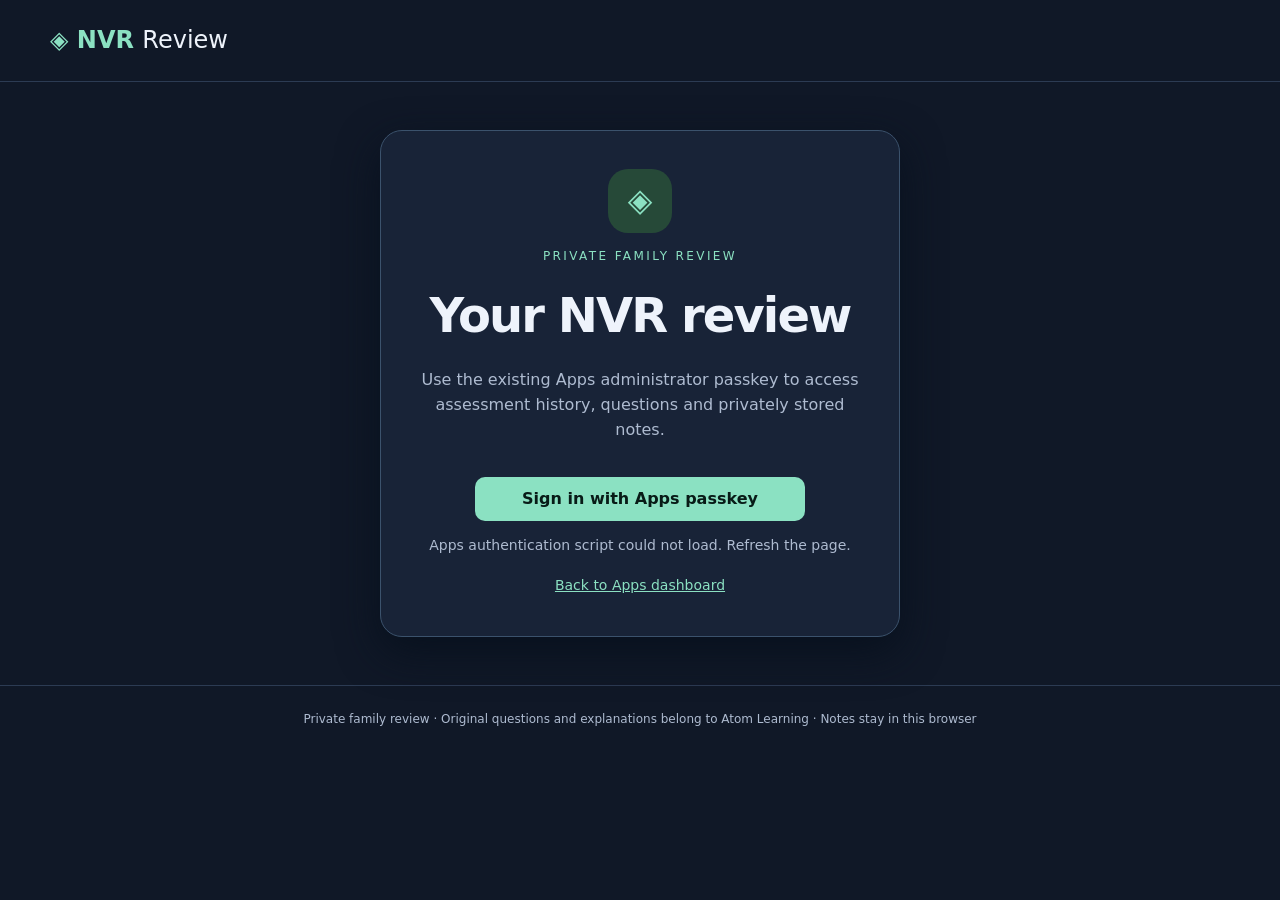
==== NVR/index.html @ 8863543a "deploy(NVR): publish private-Biz passkey app shell without assessment data" ====
<!doctype html>
<html lang="en"><head><meta charset="utf-8"><meta name="referrer" content="no-referrer"><meta http-equiv="Content-Security-Policy" content="default-src 'self'; script-src 'self'; style-src 'self' 'unsafe-inline'; connect-src 'self' https://apps-monitor-api.nirav2000-github.workers.dev; img-src 'self' blob: data:; object-src 'none'; base-uri 'none'; form-action 'none'"><meta name="viewport" content="width=device-width,initial-scale=1"><meta name="theme-color" content="#101827"><title>NVR Review · Private assessments</title><link rel="stylesheet" href="style.css?v=0.2.0"></head>
<body><header><a class="brand" href="#">◈ NVR <span>Review</span></a><div class="actions" id="appActions" hidden><label class="button">Import data<input id="import" type="file" accept="application/json,.json" hidden></label><button id="export">Export notes</button><button id="saveNotes" hidden>Save notes</button><button id="signOutBtn" hidden>Sign out</button><span class="version">v0.2.0</span></div></header>
<section id="accessGate" class="access-gate" aria-labelledby="accessTitle">
  <div class="access-shell"><div class="access-icon">◈</div><p class="eyebrow">PRIVATE FAMILY REVIEW</p>
    <h1 id="accessTitle">Your NVR review</h1>
    <p>Use the existing Apps administrator passkey to access assessment history, questions and privately stored notes.</p>
    <button type="button" id="signInBtn" class="sign-in-button">Sign in with Apps passkey</button>
    <p id="loginMessage" role="status" aria-live="polite">Checking your Apps session…</p>
    <a href="https://nirav2000.github.io/Apps/">Back to Apps dashboard</a>
  </div>
</section>
<main id="reviewMain" hidden><section class="intro"><p class="eyebrow">UNDERSTAND THE PATTERN</p><h1>Small clues. Clearer thinking.</h1><p>Review past work, notice recurring mistakes, and practise the technique behind the answer.</p></section><p id="message" role="status" aria-live="polite">Waiting for authentication…</p><p id="cloudStatus" class="cloud-status" role="status" aria-live="polite"></p><div id="metrics" class="metrics"></div>
<nav class="tabs" aria-label="Views"><button data-view="tests" aria-pressed="true">Activities</button><button data-view="questions" aria-pressed="false">Question review</button><button data-view="progress" aria-pressed="false">Progress & techniques</button></nav>
<section id="tests" class="view"><div class="heading"><h2>Your activity history</h2><label>Search <input id="search" type="search" placeholder="Find an activity"></label></div><div id="activity-list" class="activity-list"></div></section>
<section id="questions" class="view" hidden><div class="heading"><h2>Take another look</h2><div class="filters"><label>Activity<select id="activity"><option value="all">All activities</option></select></label><label>Show<select id="filter"><option value="all">All questions</option><option value="wrong">Incorrect answers</option><option value="slow">60 seconds or more</option><option value="missing">Missing details</option><option value="bookmarked">Bookmarked</option></select></label></div></div><div class="review-layout"><div id="question-list" class="question-list" aria-label="Questions"></div><article id="detail" class="detail"><p>Select a question to review.</p></article></div></section>
<section id="progress" class="view" hidden><h2>Accuracy and pace</h2><p class="muted">These activities differ in topic and difficulty. A higher percentage alone does not prove improved ability.</p><div id="history"></div><h2>Topics in the captured questions</h2><div id="topics"></div><h2>A repeatable solving routine</h2><div class="routine"><div><b>1 · Separate</b><p>Look at shape, number, shading, position and direction one at a time.</p></div><div><b>2 · Test</b><p>Check your proposed rule against every step or pair, not just one.</p></div><div><b>3 · Eliminate</b><p>Rule out options that fail one feature. Check the remaining features.</p></div><div><b>4 · Explain</b><p>Say why your answer fits. On a fresh question, try the same method without help.</p></div></div><p class="muted">This is general technique guidance, not a diagnosis of why any particular answer was wrong.</p></section></main>
<footer>Private family review · Original questions and explanations belong to Atom Learning · Notes stay in this browser</footer><script src="https://nirav2000.github.io/Apps/apps-passkey-auth.js"></script><script type="module" src="app.js?v=0.2.0"></script></body></html>
---- NVR/style.css ----
:root{color-scheme:dark;--bg:#101827;--panel:#182337;--line:#2c3b53;--text:#eef3fb;--muted:#aebbd0;--mint:#8be1c2;--amber:#ffd18a;--red:#ffa5af}*{box-sizing:border-box}body{margin:0;background:var(--bg);color:var(--text);font:16px/1.55 system-ui,-apple-system,sans-serif}header{display:flex;align-items:center;justify-content:space-between;gap:20px;padding:22px max(24px,calc((100vw - 1180px)/2));border-bottom:1px solid var(--line)}.brand{font-size:24px;font-weight:750;color:var(--mint);text-decoration:none}.brand span{color:var(--text);font-weight:400}.actions,.filters,.heading{display:flex;align-items:center;gap:14px;flex-wrap:wrap}.version{font-size:12px;color:var(--muted)}main{max-width:1180px;padding:28px 24px 64px;margin:auto}.intro{padding:24px 0}.eyebrow{font-size:12px;letter-spacing:.2em;color:var(--mint)}h1{font-size:clamp(30px,5vw,48px);letter-spacing:-.04em;margin:8px 0}h2{font-size:24px}h3{font-size:20px}.intro p:last-child,.muted{color:var(--muted)}button,.button,select,input,textarea{font:inherit;color:inherit;background:var(--panel);border:1px solid var(--line);border-radius:10px;padding:10px 14px}button,.button{cursor:pointer;display:inline-block}button:hover,.button:hover{border-color:var(--mint)}button:focus-visible,input:focus-visible,select:focus-visible,summary:focus-visible{outline:3px solid var(--mint);outline-offset:3px}label{font-size:13px;color:var(--muted)}label input,label select{display:block;margin-top:4px}.button{color:var(--text)}#message{padding:16px 20px;background:#302b22;border:1px solid #695739;border-radius:12px;color:var(--amber)}.metrics{display:grid;grid-template-columns:repeat(4,1fr);gap:16px;margin:24px 0}.metric{padding:20px;background:var(--panel);border-radius:14px}.metric b{display:block;font-size:32px;line-height:1.2}.metric span{color:var(--muted);font-size:13px}.tabs{display:flex;gap:8px;border-bottom:1px solid var(--line);padding-bottom:18px;margin-bottom:24px;flex-wrap:wrap}.tabs button[aria-pressed=true]{background:var(--mint);color:#10281f;border-color:var(--mint)}.heading{justify-content:space-between;margin-bottom:20px}.activity-list{display:grid;grid-template-columns:repeat(2,1fr);gap:16px}.activity-card{display:block;text-align:left;padding:22px;min-width:0}.activity-card h3{margin:8px 0}.activity-card small{color:var(--muted)}.score{font-size:28px;font-weight:700;display:block;margin-top:14px}.badge{display:inline-block;font-size:12px;padding:3px 8px;border-radius:6px;background:#27374e;color:var(--muted)}.warning{color:var(--amber)}.correct{color:var(--mint)}.incorrect{color:var(--red)}.review-layout{display:grid;grid-template-columns:280px 1fr;gap:20px;align-items:start}.question-list{display:flex;flex-direction:column;gap:7px;max-height:75vh;overflow:auto;padding:2px}.question-list button{text-align:left;padding:12px}.question-list button[aria-pressed=true]{border-color:var(--mint);background:#203f3d}.question-list small{display:block;color:var(--muted)}.detail{background:var(--panel);border-radius:16px;padding:24px;min-width:0}.question-image{background:white;padding:16px;border-radius:10px;margin:20px 0}.question-image img{display:block;max-width:100%;max-height:460px;margin:auto}.options{display:grid;grid-template-columns:repeat(auto-fit,minmax(125px,1fr));gap:12px;margin:20px 0}.option{border:1px solid var(--line);border-radius:10px;padding:12px}.option.right{border-color:var(--mint)}.option.chosen{background:#27374e}.option img{display:block;background:white;max-width:100%;max-height:160px;margin:10px auto}.option small{display:block}.missing{padding:16px;border:1px dashed #8f774a;border-radius:10px;color:var(--amber)}details{margin:20px 0;border-top:1px solid var(--line);padding-top:16px}summary{cursor:pointer;font-weight:600}.explanation{white-space:pre-wrap;color:var(--muted)}textarea{width:100%;min-height:100px;resize:vertical}.note-label{display:block;margin-top:20px}.table-wrap{overflow:auto}table{border-collapse:collapse;width:100%;margin-bottom:24px}th,td{text-align:left;padding:12px;border-bottom:1px solid var(--line);vertical-align:top}th{color:var(--muted);font-size:13px}.bar{display:block;height:5px;background:var(--mint);border-radius:5px;margin-top:8px}.routine{display:grid;grid-template-columns:repeat(4,1fr);gap:16px}.routine>div{background:var(--panel);padding:18px;border-radius:12px}.routine p{font-size:14px;color:var(--muted)}footer{color:var(--muted);font-size:12px;padding:24px;text-align:center;border-top:1px solid var(--line)}[hidden]{display:none!important}@media(max-width:760px){header{padding:16px;align-items:flex-start}.actions{gap:6px}.actions button,.actions .button{padding:7px 9px;font-size:12px}.version{display:none}main{padding:16px}.metrics{grid-template-columns:repeat(2,1fr);gap:10px}.activity-list{grid-template-columns:1fr}.review-layout{grid-template-columns:1fr}.question-list{max-height:220px}.detail{padding:16px}.routine{grid-template-columns:repeat(2,1fr)}.filters{width:100%}.filters label{flex:1;min-width:120px}.filters select{width:100%}}

[hidden]{display:none!important}
.access-gate{min-height:65vh;display:grid;place-items:center;padding:48px 22px}
.access-shell{width:min(100%,520px);padding:38px 32px;border-radius:22px;background:#182337;border:1px solid #3b526c;text-align:center;box-shadow:0 15px 42px #08111e}
.access-icon{display:grid;place-items:center;margin:0 auto 14px;width:64px;height:64px;border-radius:20px;background:#264938;color:var(--mint);font-size:32px}
.access-shell h1{margin:10px 0 14px}
.access-shell>p:not(.eyebrow){color:var(--muted)}
.access-shell .sign-in-button{background:var(--mint);color:#081b17;border:0;font-weight:750;width:100%;max-width:330px;margin:18px 0 4px}
.access-shell #loginMessage{font-size:14px;margin:10px 0 16px}
.access-shell>a{font-size:14px;color:var(--mint)}
.cloud-status{color:var(--muted);font-size:13px;min-height:1.4rem}
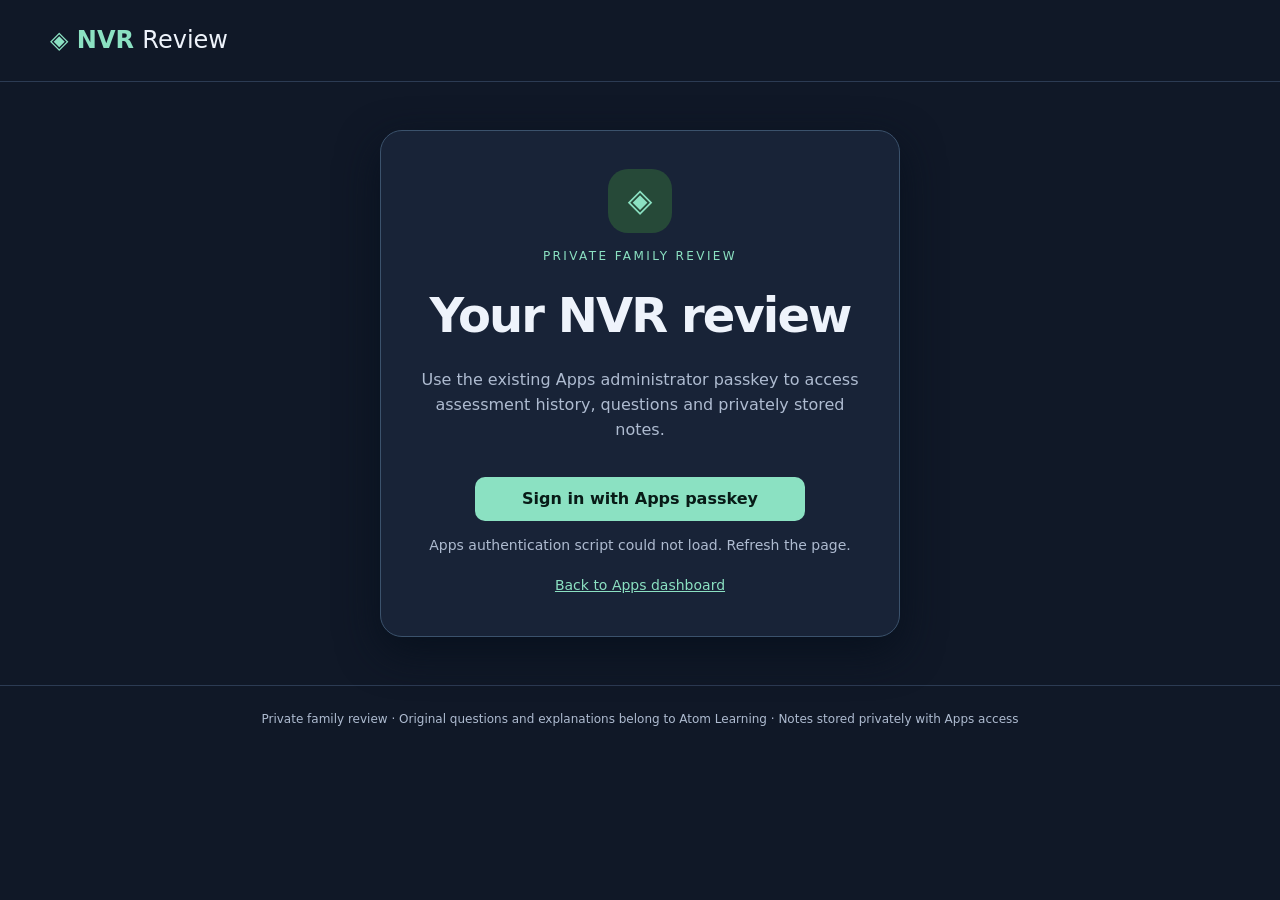
==== commit 611d3658: "deploy(NVR): v0.3.0 private-data-safe thinking coach from Biz 3b2b861bc83d" ====
--- a/NVR/index.html
+++ b/NVR/index.html
@@ -1,6 +1,6 @@
 <!doctype html>
-<html lang="en"><head><meta charset="utf-8"><meta name="referrer" content="no-referrer"><meta http-equiv="Content-Security-Policy" content="default-src 'self'; script-src 'self'; style-src 'self' 'unsafe-inline'; connect-src 'self' https://apps-monitor-api.nirav2000-github.workers.dev; img-src 'self' blob: data:; object-src 'none'; base-uri 'none'; form-action 'none'"><meta name="viewport" content="width=device-width,initial-scale=1"><meta name="theme-color" content="#101827"><title>NVR Review · Private assessments</title><link rel="stylesheet" href="style.css?v=0.2.0"></head>
-<body><header><a class="brand" href="#">◈ NVR <span>Review</span></a><div class="actions" id="appActions" hidden><label class="button">Import data<input id="import" type="file" accept="application/json,.json" hidden></label><button id="export">Export notes</button><button id="saveNotes" hidden>Save notes</button><button id="signOutBtn" hidden>Sign out</button><span class="version">v0.2.0</span></div></header>
+<html lang="en"><head><meta charset="utf-8"><meta name="referrer" content="no-referrer"><meta http-equiv="Content-Security-Policy" content="default-src 'self'; script-src 'self'; style-src 'self' 'unsafe-inline'; connect-src 'self' https://apps-monitor-api.nirav2000-github.workers.dev; img-src 'self' blob: data:; object-src 'none'; base-uri 'none'; form-action 'none'"><meta name="viewport" content="width=device-width,initial-scale=1"><meta name="theme-color" content="#101827"><title>NVR Review · Private assessments</title><link rel="stylesheet" href="style.css?v=0.3.0"></head>
+<body><header><a class="brand" href="#">◈ NVR <span>Review</span></a><div class="actions" id="appActions" hidden><label class="button">Import data<input id="import" type="file" accept="application/json,.json" hidden></label><button id="export">Export notes</button><button id="saveNotes" hidden>Save notes</button><button id="signOutBtn" hidden>Sign out</button><span class="version">v0.3.0</span></div></header>
 <section id="accessGate" class="access-gate" aria-labelledby="accessTitle">
   <div class="access-shell"><div class="access-icon">◈</div><p class="eyebrow">PRIVATE FAMILY REVIEW</p>
     <h1 id="accessTitle">Your NVR review</h1>
@@ -11,8 +11,18 @@
   </div>
 </section>
 <main id="reviewMain" hidden><section class="intro"><p class="eyebrow">UNDERSTAND THE PATTERN</p><h1>Small clues. Clearer thinking.</h1><p>Review past work, notice recurring mistakes, and practise the technique behind the answer.</p></section><p id="message" role="status" aria-live="polite">Waiting for authentication…</p><p id="cloudStatus" class="cloud-status" role="status" aria-live="polite"></p><div id="metrics" class="metrics"></div>
-<nav class="tabs" aria-label="Views"><button data-view="tests" aria-pressed="true">Activities</button><button data-view="questions" aria-pressed="false">Question review</button><button data-view="progress" aria-pressed="false">Progress & techniques</button></nav>
+<nav class="tabs" aria-label="Views"><button data-view="tests" aria-pressed="true">Activities</button><button data-view="questions" aria-pressed="false">Question review</button><button data-view="progress" aria-pressed="false">Progress & techniques</button><button data-view="coach" aria-pressed="false">Thinking insights</button><button data-view="practice" aria-pressed="false">Skill practice</button></nav>
 <section id="tests" class="view"><div class="heading"><h2>Your activity history</h2><label>Search <input id="search" type="search" placeholder="Find an activity"></label></div><div id="activity-list" class="activity-list"></div></section>
 <section id="questions" class="view" hidden><div class="heading"><h2>Take another look</h2><div class="filters"><label>Activity<select id="activity"><option value="all">All activities</option></select></label><label>Show<select id="filter"><option value="all">All questions</option><option value="wrong">Incorrect answers</option><option value="slow">60 seconds or more</option><option value="missing">Missing details</option><option value="bookmarked">Bookmarked</option></select></label></div></div><div class="review-layout"><div id="question-list" class="question-list" aria-label="Questions"></div><article id="detail" class="detail"><p>Select a question to review.</p></article></div></section>
-<section id="progress" class="view" hidden><h2>Accuracy and pace</h2><p class="muted">These activities differ in topic and difficulty. A higher percentage alone does not prove improved ability.</p><div id="history"></div><h2>Topics in the captured questions</h2><div id="topics"></div><h2>A repeatable solving routine</h2><div class="routine"><div><b>1 · Separate</b><p>Look at shape, number, shading, position and direction one at a time.</p></div><div><b>2 · Test</b><p>Check your proposed rule against every step or pair, not just one.</p></div><div><b>3 · Eliminate</b><p>Rule out options that fail one feature. Check the remaining features.</p></div><div><b>4 · Explain</b><p>Say why your answer fits. On a fresh question, try the same method without help.</p></div></div><p class="muted">This is general technique guidance, not a diagnosis of why any particular answer was wrong.</p></section></main>
-<footer>Private family review · Original questions and explanations belong to Atom Learning · Notes stay in this browser</footer><script src="https://nirav2000.github.io/Apps/apps-passkey-auth.js"></script><script type="module" src="app.js?v=0.2.0"></script></body></html>
+<section id="progress" class="view" hidden><h2>Accuracy and pace</h2><p class="muted">These activities differ in topic and difficulty. A higher percentage alone does not prove improved ability.</p><div id="history"></div><h2>Topics in the captured questions</h2><div id="topics"></div><h2>A repeatable solving routine</h2><div class="routine"><div><b>1 · Separate</b><p>Look at shape, number, shading, position and direction one at a time.</p></div><div><b>2 · Test</b><p>Check your proposed rule against every step or pair, not just one.</p></div><div><b>3 · Eliminate</b><p>Rule out options that fail one feature. Check the remaining features.</p></div><div><b>4 · Explain</b><p>Say why your answer fits. On a fresh question, try the same method without help.</p></div></div><p class="muted">This is general technique guidance, not a diagnosis of why any particular answer was wrong.</p></section>
+<section id="coach" class="view" hidden>
+  <h2>Thinking insights: evidence and questions</h2>
+  <p class="muted">First see what the results show. Then ask Sai to explain his thinking. Avoid assuming every incorrect response is a misconception.</p>
+  <div id="coaching-insights"></div><div id="coaching-queue"></div><div id="coaching-observations"></div>
+</section>
+<section id="practice" class="view" hidden>
+  <h2>Skill practice</h2>
+  <p class="muted">Original small exercises, separate from Atom questions. Say the rule aloud, choose an answer, then explain the result. Repeat the same technique on a fresh example later.</p>
+  <div id="practice-lessons" class="lesson-grid"></div><article id="practice-question"></article>
+</section></main>
+<footer>Private family review · Original questions and explanations belong to Atom Learning · Notes stored privately with Apps access</footer><script src="https://nirav2000.github.io/Apps/apps-passkey-auth.js"></script><script type="module" src="app.js?v=0.3.0"></script></body></html>
--- a/NVR/style.css
+++ b/NVR/style.css
@@ -1,4 +1,4 @@
-:root{color-scheme:dark;--bg:#101827;--panel:#182337;--line:#2c3b53;--text:#eef3fb;--muted:#aebbd0;--mint:#8be1c2;--amber:#ffd18a;--red:#ffa5af}*{box-sizing:border-box}body{margin:0;background:var(--bg);color:var(--text);font:16px/1.55 system-ui,-apple-system,sans-serif}header{display:flex;align-items:center;justify-content:space-between;gap:20px;padding:22px max(24px,calc((100vw - 1180px)/2));border-bottom:1px solid var(--line)}.brand{font-size:24px;font-weight:750;color:var(--mint);text-decoration:none}.brand span{color:var(--text);font-weight:400}.actions,.filters,.heading{display:flex;align-items:center;gap:14px;flex-wrap:wrap}.version{font-size:12px;color:var(--muted)}main{max-width:1180px;padding:28px 24px 64px;margin:auto}.intro{padding:24px 0}.eyebrow{font-size:12px;letter-spacing:.2em;color:var(--mint)}h1{font-size:clamp(30px,5vw,48px);letter-spacing:-.04em;margin:8px 0}h2{font-size:24px}h3{font-size:20px}.intro p:last-child,.muted{color:var(--muted)}button,.button,select,input,textarea{font:inherit;color:inherit;background:var(--panel);border:1px solid var(--line);border-radius:10px;padding:10px 14px}button,.button{cursor:pointer;display:inline-block}button:hover,.button:hover{border-color:var(--mint)}button:focus-visible,input:focus-visible,select:focus-visible,summary:focus-visible{outline:3px solid var(--mint);outline-offset:3px}label{font-size:13px;color:var(--muted)}label input,label select{display:block;margin-top:4px}.button{color:var(--text)}#message{padding:16px 20px;background:#302b22;border:1px solid #695739;border-radius:12px;color:var(--amber)}.metrics{display:grid;grid-template-columns:repeat(4,1fr);gap:16px;margin:24px 0}.metric{padding:20px;background:var(--panel);border-radius:14px}.metric b{display:block;font-size:32px;line-height:1.2}.metric span{color:var(--muted);font-size:13px}.tabs{display:flex;gap:8px;border-bottom:1px solid var(--line);padding-bottom:18px;margin-bottom:24px;flex-wrap:wrap}.tabs button[aria-pressed=true]{background:var(--mint);color:#10281f;border-color:var(--mint)}.heading{justify-content:space-between;margin-bottom:20px}.activity-list{display:grid;grid-template-columns:repeat(2,1fr);gap:16px}.activity-card{display:block;text-align:left;padding:22px;min-width:0}.activity-card h3{margin:8px 0}.activity-card small{color:var(--muted)}.score{font-size:28px;font-weight:700;display:block;margin-top:14px}.badge{display:inline-block;font-size:12px;padding:3px 8px;border-radius:6px;background:#27374e;color:var(--muted)}.warning{color:var(--amber)}.correct{color:var(--mint)}.incorrect{color:var(--red)}.review-layout{display:grid;grid-template-columns:280px 1fr;gap:20px;align-items:start}.question-list{display:flex;flex-direction:column;gap:7px;max-height:75vh;overflow:auto;padding:2px}.question-list button{text-align:left;padding:12px}.question-list button[aria-pressed=true]{border-color:var(--mint);background:#203f3d}.question-list small{display:block;color:var(--muted)}.detail{background:var(--panel);border-radius:16px;padding:24px;min-width:0}.question-image{background:white;padding:16px;border-radius:10px;margin:20px 0}.question-image img{display:block;max-width:100%;max-height:460px;margin:auto}.options{display:grid;grid-template-columns:repeat(auto-fit,minmax(125px,1fr));gap:12px;margin:20px 0}.option{border:1px solid var(--line);border-radius:10px;padding:12px}.option.right{border-color:var(--mint)}.option.chosen{background:#27374e}.option img{display:block;background:white;max-width:100%;max-height:160px;margin:10px auto}.option small{display:block}.missing{padding:16px;border:1px dashed #8f774a;border-radius:10px;color:var(--amber)}details{margin:20px 0;border-top:1px solid var(--line);padding-top:16px}summary{cursor:pointer;font-weight:600}.explanation{white-space:pre-wrap;color:var(--muted)}textarea{width:100%;min-height:100px;resize:vertical}.note-label{display:block;margin-top:20px}.table-wrap{overflow:auto}table{border-collapse:collapse;width:100%;margin-bottom:24px}th,td{text-align:left;padding:12px;border-bottom:1px solid var(--line);vertical-align:top}th{color:var(--muted);font-size:13px}.bar{display:block;height:5px;background:var(--mint);border-radius:5px;margin-top:8px}.routine{display:grid;grid-template-columns:repeat(4,1fr);gap:16px}.routine>div{background:var(--panel);padding:18px;border-radius:12px}.routine p{font-size:14px;color:var(--muted)}footer{color:var(--muted);font-size:12px;padding:24px;text-align:center;border-top:1px solid var(--line)}[hidden]{display:none!important}@media(max-width:760px){header{padding:16px;align-items:flex-start}.actions{gap:6px}.actions button,.actions .button{padding:7px 9px;font-size:12px}.version{display:none}main{padding:16px}.metrics{grid-template-columns:repeat(2,1fr);gap:10px}.activity-list{grid-template-columns:1fr}.review-layout{grid-template-columns:1fr}.question-list{max-height:220px}.detail{padding:16px}.routine{grid-template-columns:repeat(2,1fr)}.filters{width:100%}.filters label{flex:1;min-width:120px}.filters select{width:100%}}
+:root{color-scheme:dark;--bg:#101827;--panel:#182337;--line:#2c3b53;--text:#eef3fb;--muted:#aebbd0;--mint:#8be1c2;--amber:#ffd18a;--red:#ffa5af}*{box-sizing:border-box}body{margin:0;background:var(--bg);color:var(--text);font:16px/1.55 system-ui,-apple-system,sans-serif}header{display:flex;align-items:center;justify-content:space-between;gap:20px;padding:22px max(24px,calc((100vw - 1180px)/2));border-bottom:1px solid var(--line)}.brand{font-size:24px;font-weight:750;color:var(--mint);text-decoration:none}.brand span{color:var(--text);font-weight:400}.actions,.filters,.heading{display:flex;align-items:center;gap:14px;flex-wrap:wrap}.version{font-size:12px;color:var(--muted)}main{max-width:1180px;padding:28px 24px 64px;margin:auto}.intro{padding:24px 0}.eyebrow{font-size:12px;letter-spacing:.2em;color:var(--mint)}h1{font-size:clamp(30px,5vw,48px);letter-spacing:-.04em;margin:8px 0}h2{font-size:24px}h3{font-size:20px}.intro p:last-child,.muted{color:var(--muted)}button,.button,select,input,textarea{font:inherit;color:inherit;background:var(--panel);border:1px solid var(--line);border-radius:10px;padding:10px 14px}button,.button{cursor:pointer;display:inline-block}button:hover,.button:hover{border-color:var(--mint)}button:focus-visible,input:focus-visible,select:focus-visible,summary:focus-visible{outline:3px solid var(--mint);outline-offset:3px}label{font-size:13px;color:var(--muted)}label input,label select{display:block;margin-top:4px}.button{color:var(--text)}#message{padding:16px 20px;background:#302b22;border:1px solid #695739;border-radius:12px;color:var(--amber)}.metrics{display:grid;grid-template-columns:repeat(4,1fr);gap:16px;margin:24px 0}.metric{padding:20px;background:var(--panel);border-radius:14px}.metric b{display:block;font-size:32px;line-height:1.2}.metric span{color:var(--muted);font-size:13px}.tabs{display:flex;gap:8px;border-bottom:1px solid var(--line);padding-bottom:18px;margin-bottom:24px;flex-wrap:wrap}.tabs button[aria-pressed=true]{background:var(--mint);color:#10281f;border-color:var(--mint)}.heading{justify-content:space-between;margin-bottom:20px}.activity-list{display:grid;grid-template-columns:repeat(2,1fr);gap:16px}.activity-card{display:block;text-align:left;padding:22px;min-width:0}.activity-card h3{margin:8px 0}.activity-card small{color:var(--muted)}.score{font-size:28px;font-weight:700;display:block;margin-top:14px}.badge{display:inline-block;font-size:12px;padding:3px 8px;border-radius:6px;background:#27374e;color:var(--muted)}.warning{color:var(--amber)}.correct{color:var(--mint)}.incorrect{color:var(--red)}.review-layout{display:grid;grid-template-columns:280px 1fr;gap:20px;align-items:start}.question-list{display:flex;flex-direction:column;gap:7px;max-height:75vh;overflow:auto;padding:2px}.question-list button{text-align:left;padding:12px}.question-list button[aria-pressed=true]{border-color:var(--mint);background:#203f3d}.question-list small{display:block;color:var(--muted)}.detail{background:var(--panel);border-radius:16px;padding:24px;min-width:0}.question-image{background:white;padding:16px;border-radius:10px;margin:20px 0}.question-image img{display:block;max-width:100%;max-height:460px;margin:auto}.options{display:grid;grid-template-columns:repeat(auto-fit,minmax(125px,1fr));gap:12px;margin:20px 0}.option{border:1px solid var(--line);border-radius:10px;padding:12px}.option.right{border-color:var(--mint)}.option.chosen{background:#27374e}.option img{display:block;background:white;max-width:100%;max-height:160px;margin:10px auto}.option small{display:block}.missing{padding:16px;border:1px dashed #8f774a;border-radius:10px;color:var(--amber)}details{margin:20px 0;border-top:1px solid var(--line);padding-top:16px}summary{cursor:pointer;font-weight:600}.explanation{display:grid;gap:17px;color:var(--muted);margin:15px 0;max-width:76ch}.explanation-section{border-left:3px solid var(--line);padding:0 0 0 15px}.explanation-section.final-rule{border-color:var(--mint)}.explanation-heading{color:var(--text);font-size:17px;margin:0 0 8px}.explanation-text{white-space:normal;overflow-wrap:break-word;line-height:1.7;margin:0}textarea{width:100%;min-height:100px;resize:vertical}.note-label{display:block;margin-top:20px}.table-wrap{overflow:auto}table{border-collapse:collapse;width:100%;margin-bottom:24px}th,td{text-align:left;padding:12px;border-bottom:1px solid var(--line);vertical-align:top}th{color:var(--muted);font-size:13px}.bar{display:block;height:5px;background:var(--mint);border-radius:5px;margin-top:8px}.routine{display:grid;grid-template-columns:repeat(4,1fr);gap:16px}.routine>div{background:var(--panel);padding:18px;border-radius:12px}.routine p{font-size:14px;color:var(--muted)}footer{color:var(--muted);font-size:12px;padding:24px;text-align:center;border-top:1px solid var(--line)}[hidden]{display:none!important}@media(max-width:760px){header{padding:16px;align-items:flex-start}.actions{gap:6px}.actions button,.actions .button{padding:7px 9px;font-size:12px}.version{display:none}main{padding:16px}.metrics{grid-template-columns:repeat(2,1fr);gap:10px}.activity-list{grid-template-columns:1fr}.review-layout{grid-template-columns:1fr}.question-list{max-height:220px}.detail{padding:16px}.routine{grid-template-columns:repeat(2,1fr)}.filters{width:100%}.filters label{flex:1;min-width:120px}.filters select{width:100%}}
 
 [hidden]{display:none!important}
 .access-gate{min-height:65vh;display:grid;place-items:center;padding:48px 22px}
@@ -10,3 +10,41 @@
 .access-shell #loginMessage{font-size:14px;margin:10px 0 16px}
 .access-shell>a{font-size:14px;color:var(--mint)}
 .cloud-status{color:var(--muted);font-size:13px;min-height:1.4rem}
+
+.coach-question,.skill-card{background:#1d3043;border:1px solid #35536a;border-radius:14px;padding:20px;margin:20px 0}
+.coach-question h3,.skill-card h3{margin:0 0 10px;font-size:20px}
+.coach-question textarea,.skill-card textarea{width:100%}
+.coach-question p{margin:8px 0}
+.review-fields{display:grid;grid-template-columns:repeat(2,minmax(0,1fr));gap:12px;margin-top:14px}
+.review-field{display:block;font-size:14px}
+.review-field select{display:block;width:100%;margin-top:6px}
+.reveal-button{background:var(--mint);color:#09221b;font-weight:750;border:0;margin:12px 0}
+.reveal-button:disabled{opacity:.7;cursor:default}
+.small-button{margin:12px 0}
+.fine-print{font-size:13px;color:var(--muted)}
+.skill-check{color:var(--mint);font-weight:600}
+.insight-cards{display:grid;grid-template-columns:repeat(3,1fr);gap:12px;margin:16px 0 25px}
+.insight-card{padding:16px;background:var(--panel);border-radius:12px}
+.insight-card b{display:block;font-size:26px}.insight-card span{font-size:13px;color:var(--muted)}
+.topic-insights{display:grid;grid-template-columns:repeat(2,minmax(0,1fr));gap:12px;margin-bottom:18px}
+.topic-insight{background:var(--panel);padding:15px;border-radius:12px;min-width:0}
+.topic-insight b{display:block;font-size:16px}.topic-insight span{display:block;color:var(--muted);font-size:13px}
+.accuracy-track{height:7px;border-radius:5px;background:#35445d;overflow:hidden;margin:10px 0}
+.accuracy-bar{height:100%;background:var(--mint);border-radius:5px}
+.text-button{border:none;padding:4px 0;background:none;color:var(--mint);font-size:13px}
+.coach-emphasis{font-weight:600}
+.review-queue-item{display:flex;justify-content:space-between;gap:16px;text-align:left;width:100%;margin:8px 0;align-items:center}
+.review-queue-item b{font-size:14px}.review-queue-item span{font-size:13px;color:var(--muted)}
+#coaching-observations{margin:24px 0}
+.lesson-grid{display:grid;grid-template-columns:repeat(3,minmax(0,1fr));gap:12px;margin:20px 0}
+.lesson-tile{text-align:left;display:flex;flex-direction:column;gap:10px;min-height:148px}
+.lesson-tile b{font-size:17px}.lesson-tile small{color:var(--muted)}
+.lesson-tile.selected-lesson{border-color:var(--mint);background:#203f3d}
+.skill-card ol{padding-left:25px}.skill-card li{margin:5px 0}
+.practice-prompt{font-size:20px;font-weight:650;color:var(--text)}
+.practice-options{display:grid;grid-template-columns:repeat(3,minmax(0,1fr));gap:10px;margin-top:16px}
+.practice-option{min-height:60px;text-align:center}
+.practice-option.option-correct{background:#245a48;border-color:var(--mint)}
+.practice-option.option-wrong{background:#663340;border-color:var(--red)}
+.practice-result{font-weight:700;color:var(--mint)}.hint{color:var(--amber)}
+@media(max-width:760px){.review-fields,.topic-insights,.lesson-grid{grid-template-columns:1fr}.insight-cards{grid-template-columns:repeat(2,minmax(0,1fr))}.practice-options{grid-template-columns:1fr}.review-queue-item{flex-direction:column;align-items:flex-start;gap:3px}.coach-question,.skill-card{padding:15px}}
